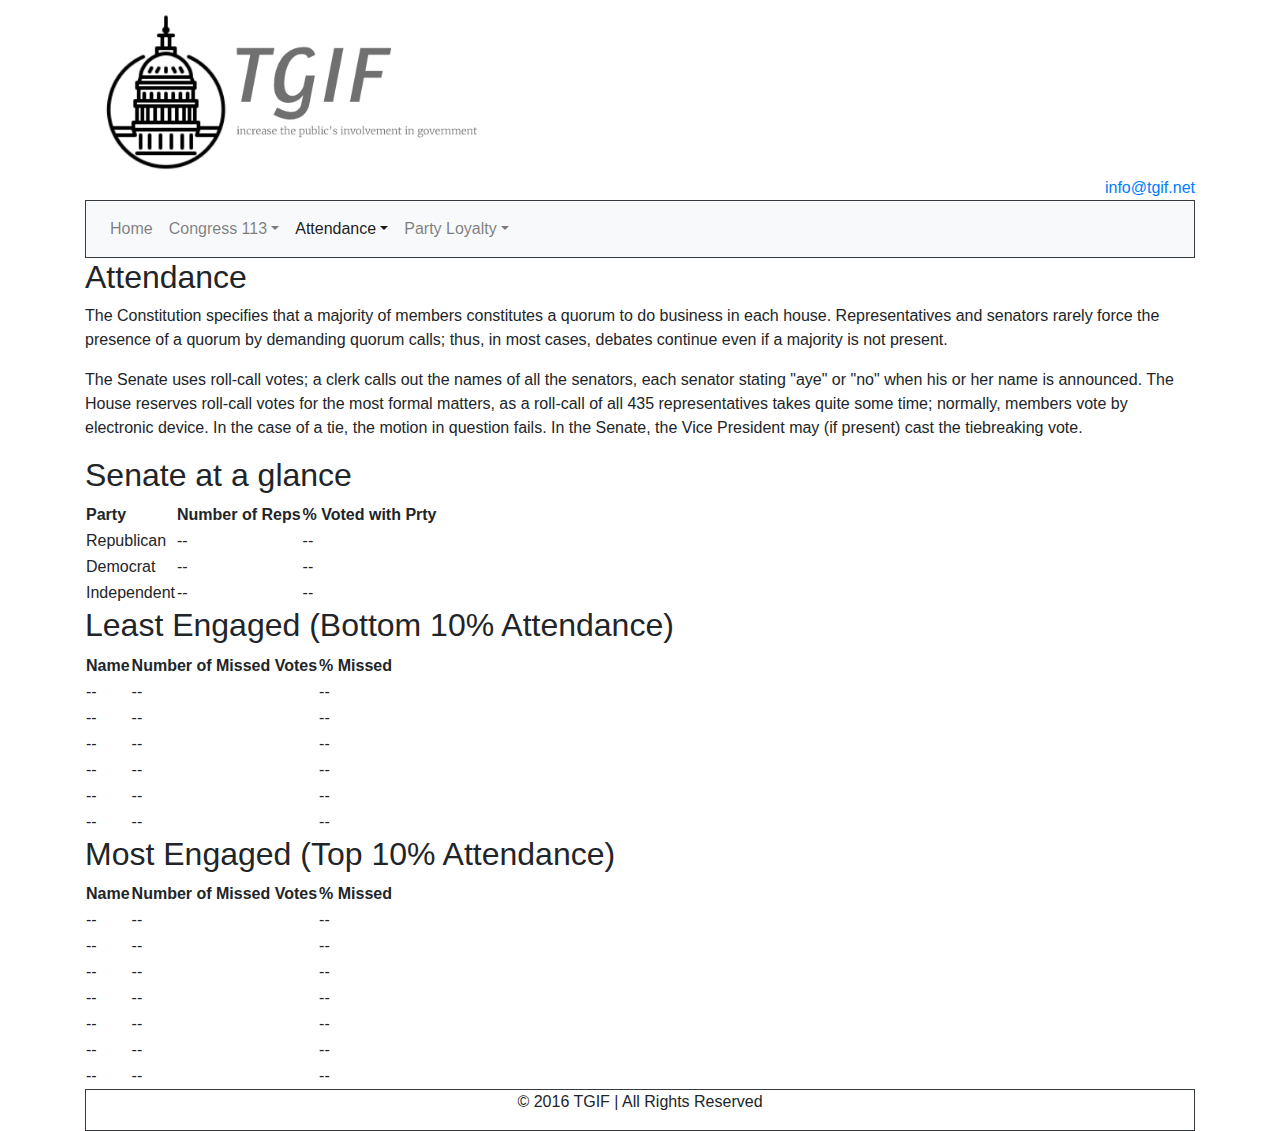
==== house_attendance_page.html @ d1b33356 "attendance and loyalty pages added" ====
<!DOCTYPE html>
<html lang="en">
  <head>
    <meta charset="utf-8" />
    <meta name="viewport" content="width=device-width, initial-scale=1" />
    <link
      rel="stylesheet"
      href="https://stackpath.bootstrapcdn.com/bootstrap/4.3.1/css/bootstrap.min.css"
      integrity="sha384-ggOyR0iXCbMQv3Xipma34MD+dH/1fQ784/j6cY/iJTQUOhcWr7x9JvoRxT2MZw1T"
      crossorigin="anonymous"
    />

    <link
      rel="stylesheet"
      href="https://use.fontawesome.com/releases/v5.7.0/css/all.css"
      integrity="sha384-lZN37f5QGtY3VHgisS14W3ExzMWZxybE1SJSEsQp9S+oqd12jhcu+A56Ebc1zFSJ"
      crossorigin="anonymous"
    />
    <title>House Attendance page</title>
  </head>

  <body>
    <div class="container">
      <header>
        <div class="d-flex justify-content-between">
          <img
            class="img-responsive"
            src="./img/new_logo.PNG"
            alt="tgif_logo"
            width="400"
          />
          <div class="align-self-end">
            <a href="mailto:info@tgif.net"
              ><i class="fas fa-envelope"></i>info@tgif.net</a
            >
          </div>
        </div>
        <nav
          class="navbar navbar-expand-sm bg-light navbar-light border border-dark"
        >
          <div class="collapse navbar-collapse" id="collapsibleNavbar">
            <ul class="navbar-nav">
              <li class="nav-item">
                <a class="nav-link" href="./index.html">Home</a>
              </li>
              <li class="nav-item dropdown">
                <a
                  class="nav-link dropdown-toggle"
                  data-toggle="dropdown"
                  href="#"
                  id="navbardrop"
                  >Congress 113<span class="caret"></span
                ></a>
                <div class="dropdown-menu">
                  <a class="dropdown-item" href="./senate_page.html">Senate</a>
                  <a class="dropdown-item" href="./house_page.html">House</a>
                </div>
              </li>
              <li class="nav-item dropdown">
                <a
                  class="active nav-link dropdown-toggle"
                  data-toggle="dropdown"
                  href="#"
                  id="navbardrop"
                  >Attendance<span class="caret"></span
                ></a>
                <div class="dropdown-menu">
                  <a class="dropdown-item" href="./senate_attendance_page.html"
                    >Senate</a
                  >
                  <a
                    class="active dropdown-item"
                    href="./house_attendance_page.html"
                    >House</a
                  >
                </div>
              </li>

              <li class="nav-item dropdown">
                <a
                  class="nav-link dropdown-toggle"
                  data-toggle="dropdown"
                  href="#"
                  id="navbardrop"
                  >Party Loyalty<span class="caret"></span
                ></a>
                <div class="dropdown-menu">
                  <a
                    class="dropdown-item"
                    href="./senate_party_loyalty_page.html"
                    >Senate</a
                  >
                  <a
                    class="dropdown-item"
                    href="./house_party_loyalty_page.html"
                    >House</a
                  >
                </div>
              </li>
            </ul>
          </div>
        </nav>
      </header>
      <!--Table container-->
      <div>
        <h2>Attendance</h2>
        <p>
          The Constitution specifies that a majority of members constitutes a
          quorum to do business in each house. Representatives and senators
          rarely force the presence of a quorum by demanding quorum calls; thus,
          in most cases, debates continue even if a majority is not present.
        </p>

        <p>
          The Senate uses roll-call votes; a clerk calls out the names of all
          the senators, each senator stating "aye" or "no" when his or her name
          is announced. The House reserves roll-call votes for the most formal
          matters, as a roll-call of all 435 representatives takes quite some
          time; normally, members vote by electronic device. In the case of a
          tie, the motion in question fails. In the Senate, the Vice President
          may (if present) cast the tiebreaking vote.
        </p>

        <h2>Senate at a glance</h2>
        <table>
          <thead>
            <tr>
              <th>Party</th>
              <th>Number of Reps</th>
              <th>% Voted with Prty</th>
            </tr>
          </thead>
          <tbody>
            <tr>
              <td>Republican</td>
              <td>--</td>
              <td>--</td>
            </tr>
            <tr>
              <td>Democrat</td>
              <td>--</td>
              <td>--</td>
            </tr>
            <tr>
              <td>Independent</td>
              <td>--</td>
              <td>--</td>
            </tr>
          </tbody>
        </table>

        <h2>Least Engaged (Bottom 10% Attendance)</h2>
        <table>
          <thead>
            <tr>
              <th>Name</th>
              <th>Number of Missed Votes</th>
              <th>% Missed</th>
            </tr>
          </thead>
          <tbody>
            <tr>
              <td>--</td>
              <td>--</td>
              <td>--</td>
            </tr>
            <tr>
              <td>--</td>
              <td>--</td>
              <td>--</td>
            </tr>
            <tr>
              <td>--</td>
              <td>--</td>
              <td>--</td>
            </tr>
            <tr>
              <td>--</td>
              <td>--</td>
              <td>--</td>
            </tr>
            <tr>
              <td>--</td>
              <td>--</td>
              <td>--</td>
            </tr>
            <tr>
              <td>--</td>
              <td>--</td>
              <td>--</td>
            </tr>
          </tbody>
        </table>

        <h2>Most Engaged (Top 10% Attendance)</h2>
        <table>
          <thead>
            <tr>
              <th>Name</th>
              <th>Number of Missed Votes</th>
              <th>% Missed</th>
            </tr>
          </thead>
          <tbody>
            <tr>
              <td>--</td>
              <td>--</td>
              <td>--</td>
            </tr>
            <tr>
              <td>--</td>
              <td>--</td>
              <td>--</td>
            </tr>
            <tr>
              <td>--</td>
              <td>--</td>
              <td>--</td>
            </tr>
            <tr>
              <td>--</td>
              <td>--</td>
              <td>--</td>
            </tr>
            <tr>
              <td>--</td>
              <td>--</td>
              <td>--</td>
            </tr>
            <tr>
              <td>--</td>
              <td>--</td>
              <td>--</td>
            </tr>
            <tr>
              <td>--</td>
              <td>--</td>
              <td>--</td>
            </tr>
          </tbody>
        </table>
      </div>
      <footer
        class="footer-copyright d-flex justify-content-center align-items-center border border-dark"
      >
        <p>
          &copy; 2016 TGIF | All Rights Reserved
        </p>
      </footer>
    </div>
    <script
      src="https://code.jquery.com/jquery-3.3.1.slim.min.js"
      integrity="sha384-q8i/X+965DzO0rT7abK41JStQIAqVgRVzpbzo5smXKp4YfRvH+8abtTE1Pi6jizo"
      crossorigin="anonymous"
    ></script>
    <script
      src="https://cdnjs.cloudflare.com/ajax/libs/popper.js/1.14.7/umd/popper.min.js"
      integrity="sha384-UO2eT0CpHqdSJQ6hJty5KVphtPhzWj9WO1clHTMGa3JDZwrnQq4sF86dIHNDz0W1"
      crossorigin="anonymous"
    ></script>
    <script
      src="https://stackpath.bootstrapcdn.com/bootstrap/4.3.1/js/bootstrap.min.js"
      integrity="sha384-JjSmVgyd0p3pXB1rRibZUAYoIIy6OrQ6VrjIEaFf/nJGzIxFDsf4x0xIM+B07jRM"
      crossorigin="anonymous"
    ></script>
  </body>
</html>
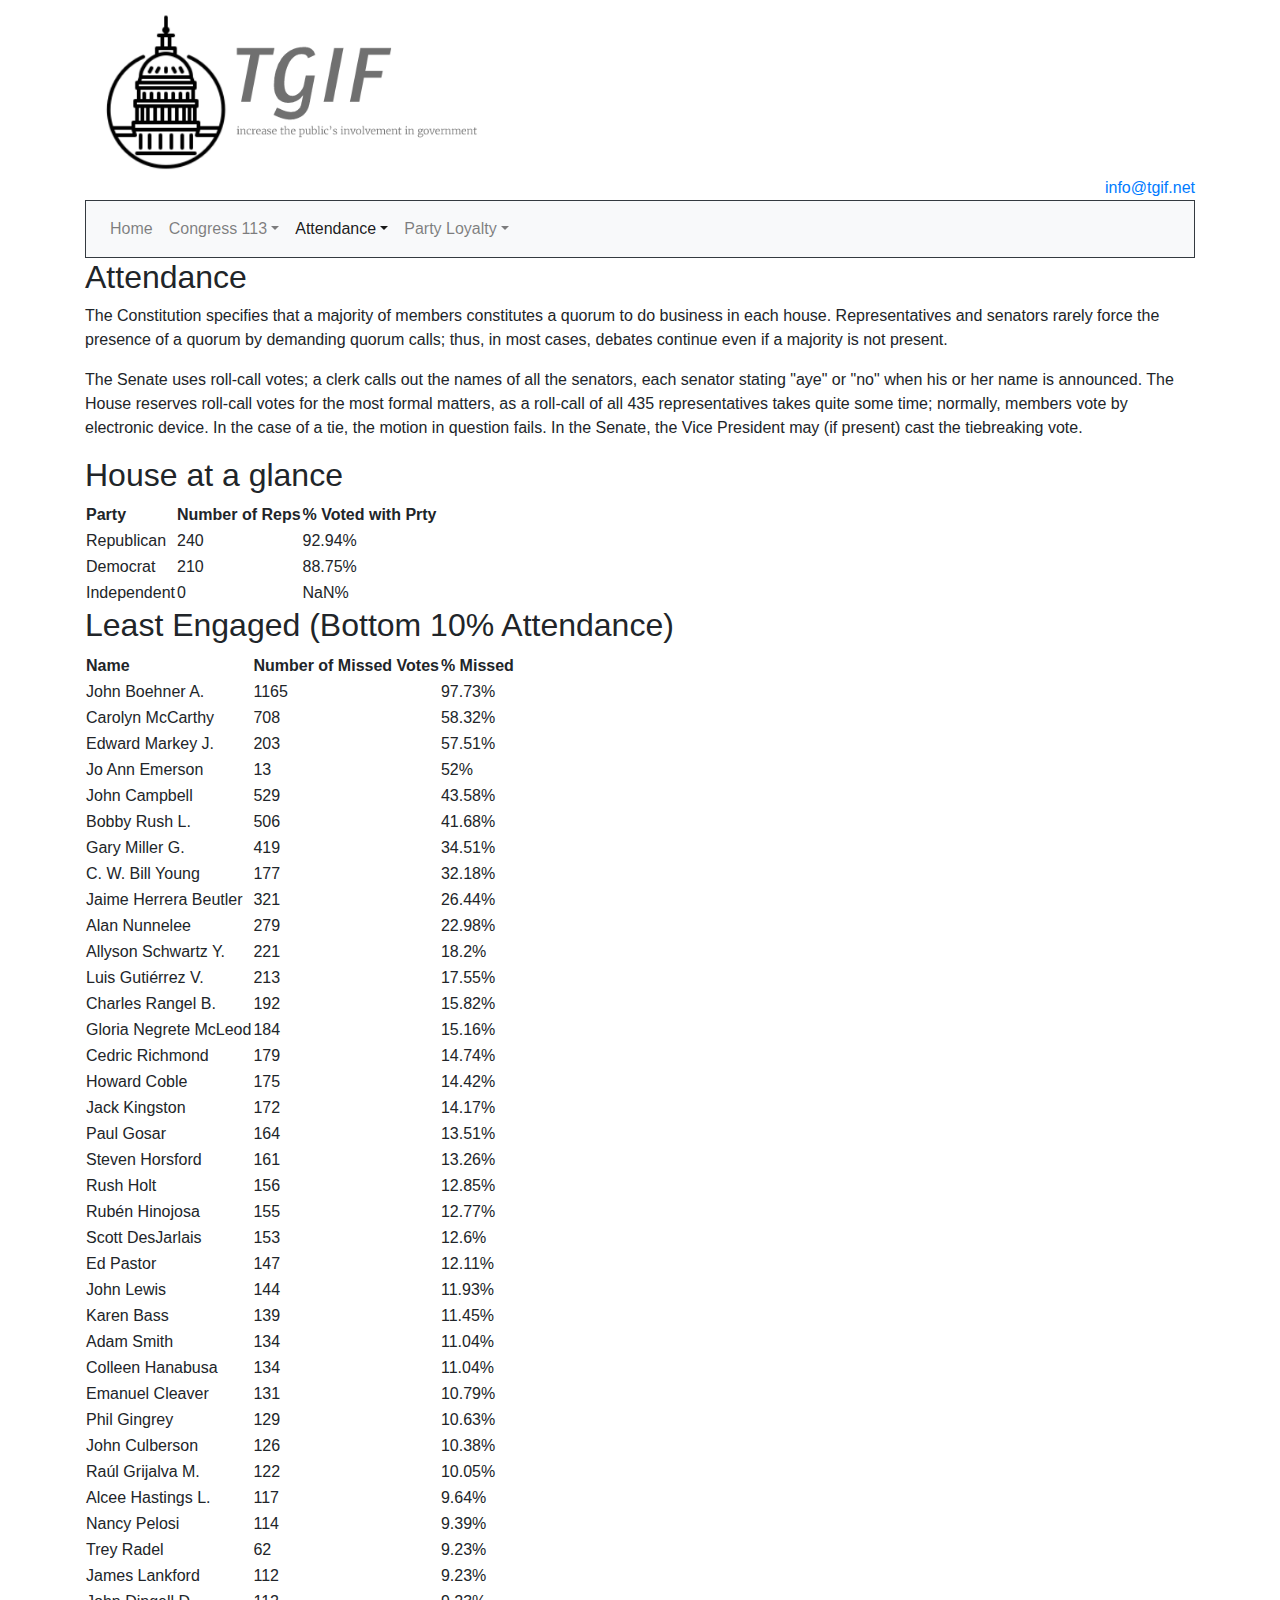
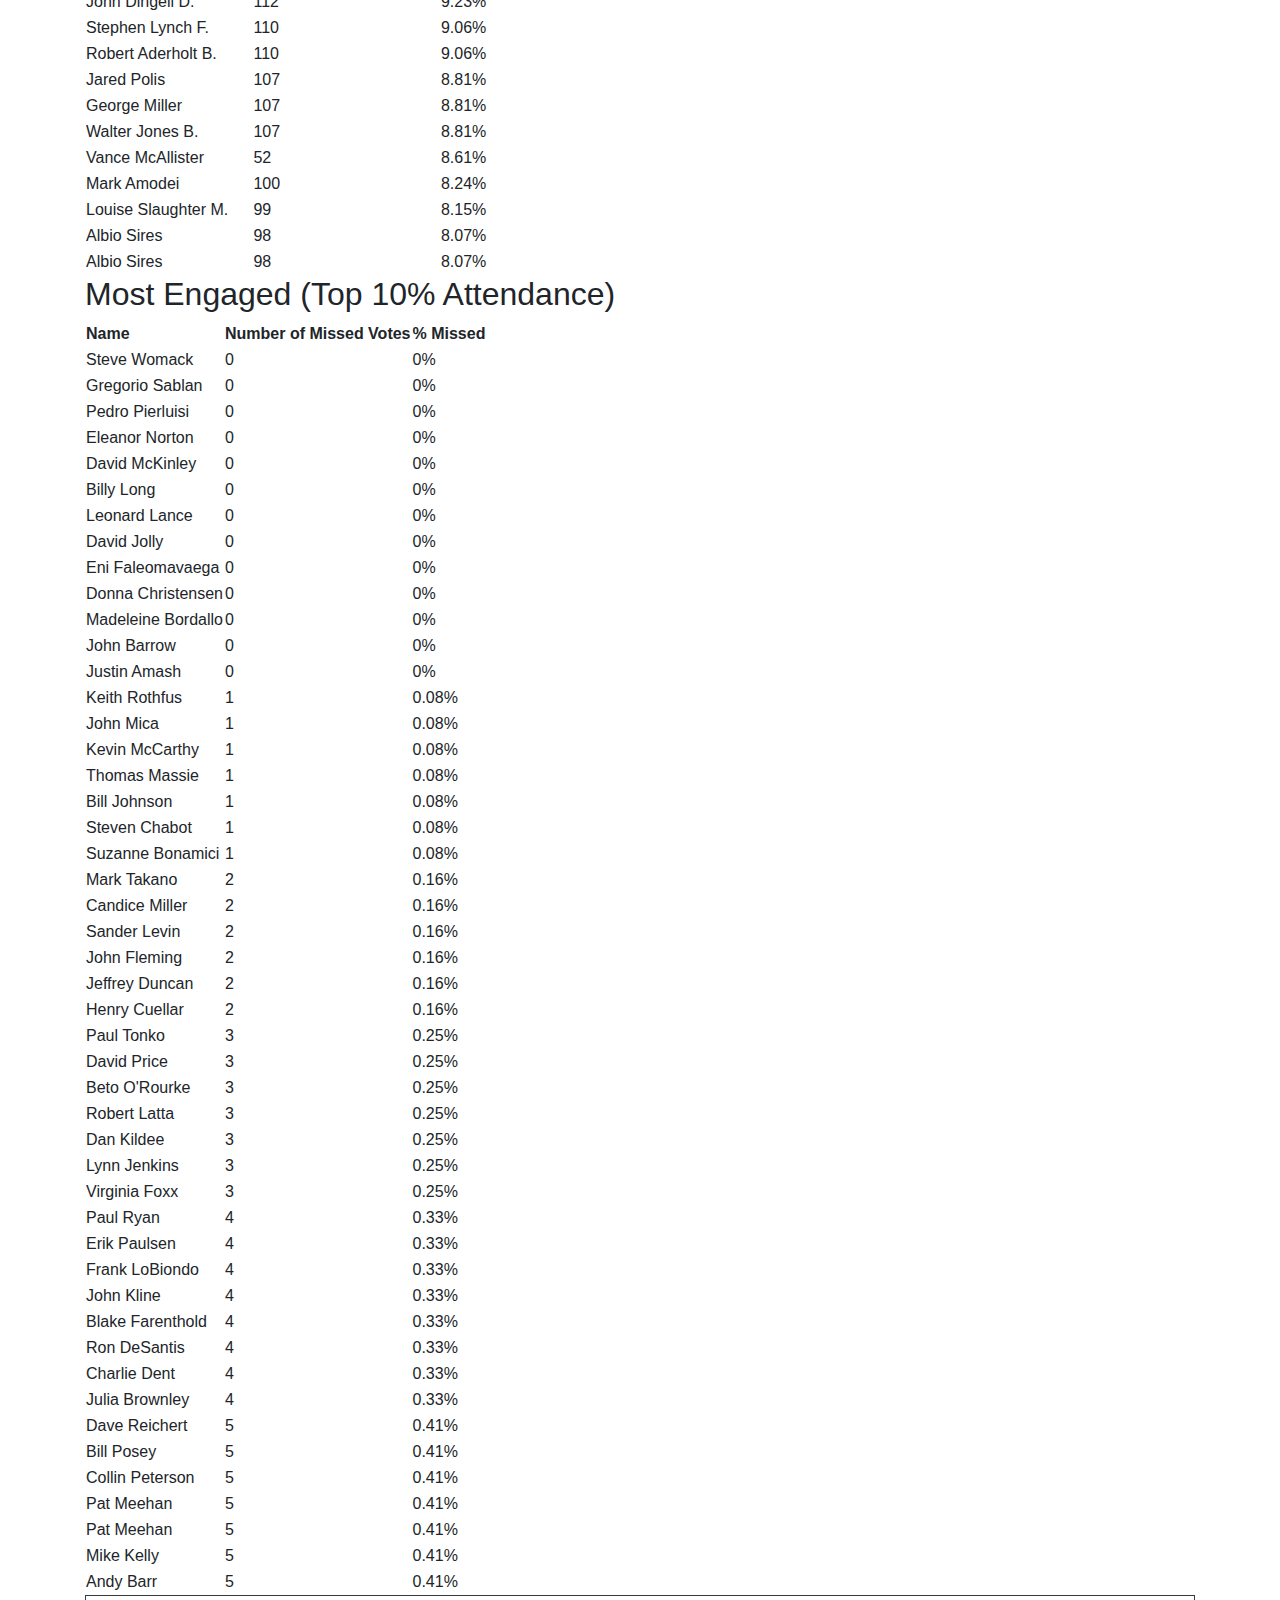
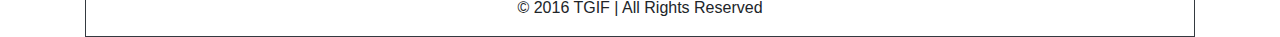
==== commit c73caac4: "House pages and minor fixes" ====
--- a/house_attendance_page.html
+++ b/house_attendance_page.html
@@ -121,30 +121,30 @@
           may (if present) cast the tiebreaking vote.
         </p>
 
-        <h2>Senate at a glance</h2>
+        <h2>House at a glance</h2>
         <table>
           <thead>
             <tr>
-              <th>Party</th>
-              <th>Number of Reps</th>
-              <th>% Voted with Prty</th>
+              <th scope="col">Party</th>
+              <th scope="col">Number of Reps</th>
+              <th scope="col">% Voted with Prty</th>
             </tr>
           </thead>
-          <tbody>
+          <tbody id="house_glance">
             <tr>
               <td>Republican</td>
-              <td>--</td>
-              <td>--</td>
+              <td id="repnumbers">--</td>
+              <td id="repvotes">--</td>
             </tr>
             <tr>
               <td>Democrat</td>
-              <td>--</td>
-              <td>--</td>
+              <td id="demnumbers">--</td>
+              <td id="demvotes">--</td>
             </tr>
             <tr>
               <td>Independent</td>
-              <td>--</td>
-              <td>--</td>
+              <td id="indnumbers">--</td>
+              <td id="indvotes">--</td>
             </tr>
           </tbody>
         </table>
@@ -153,91 +153,24 @@
         <table>
           <thead>
             <tr>
-              <th>Name</th>
-              <th>Number of Missed Votes</th>
-              <th>% Missed</th>
+              <th scope="col">Name</th>
+              <th scope="col">Number of Missed Votes</th>
+              <th scope="col">% Missed</th>
             </tr>
           </thead>
-          <tbody>
-            <tr>
-              <td>--</td>
-              <td>--</td>
-              <td>--</td>
-            </tr>
-            <tr>
-              <td>--</td>
-              <td>--</td>
-              <td>--</td>
-            </tr>
-            <tr>
-              <td>--</td>
-              <td>--</td>
-              <td>--</td>
-            </tr>
-            <tr>
-              <td>--</td>
-              <td>--</td>
-              <td>--</td>
-            </tr>
-            <tr>
-              <td>--</td>
-              <td>--</td>
-              <td>--</td>
-            </tr>
-            <tr>
-              <td>--</td>
-              <td>--</td>
-              <td>--</td>
-            </tr>
-          </tbody>
+          <tbody id="leastengaged"></tbody>
         </table>
 
         <h2>Most Engaged (Top 10% Attendance)</h2>
         <table>
           <thead>
             <tr>
-              <th>Name</th>
-              <th>Number of Missed Votes</th>
-              <th>% Missed</th>
+              <th scope="col">Name</th>
+              <th scope="col">Number of Missed Votes</th>
+              <th scope="col">% Missed</th>
             </tr>
           </thead>
-          <tbody>
-            <tr>
-              <td>--</td>
-              <td>--</td>
-              <td>--</td>
-            </tr>
-            <tr>
-              <td>--</td>
-              <td>--</td>
-              <td>--</td>
-            </tr>
-            <tr>
-              <td>--</td>
-              <td>--</td>
-              <td>--</td>
-            </tr>
-            <tr>
-              <td>--</td>
-              <td>--</td>
-              <td>--</td>
-            </tr>
-            <tr>
-              <td>--</td>
-              <td>--</td>
-              <td>--</td>
-            </tr>
-            <tr>
-              <td>--</td>
-              <td>--</td>
-              <td>--</td>
-            </tr>
-            <tr>
-              <td>--</td>
-              <td>--</td>
-              <td>--</td>
-            </tr>
-          </tbody>
+          <tbody id="mostengaged"></tbody>
         </table>
       </div>
       <footer
@@ -263,5 +196,7 @@
       integrity="sha384-JjSmVgyd0p3pXB1rRibZUAYoIIy6OrQ6VrjIEaFf/nJGzIxFDsf4x0xIM+B07jRM"
       crossorigin="anonymous"
     ></script>
+    <script src="./javascript/pro_congress_113_house.js"></script>
+    <script src="./javascript/house_attendance.js"></script>
   </body>
 </html>
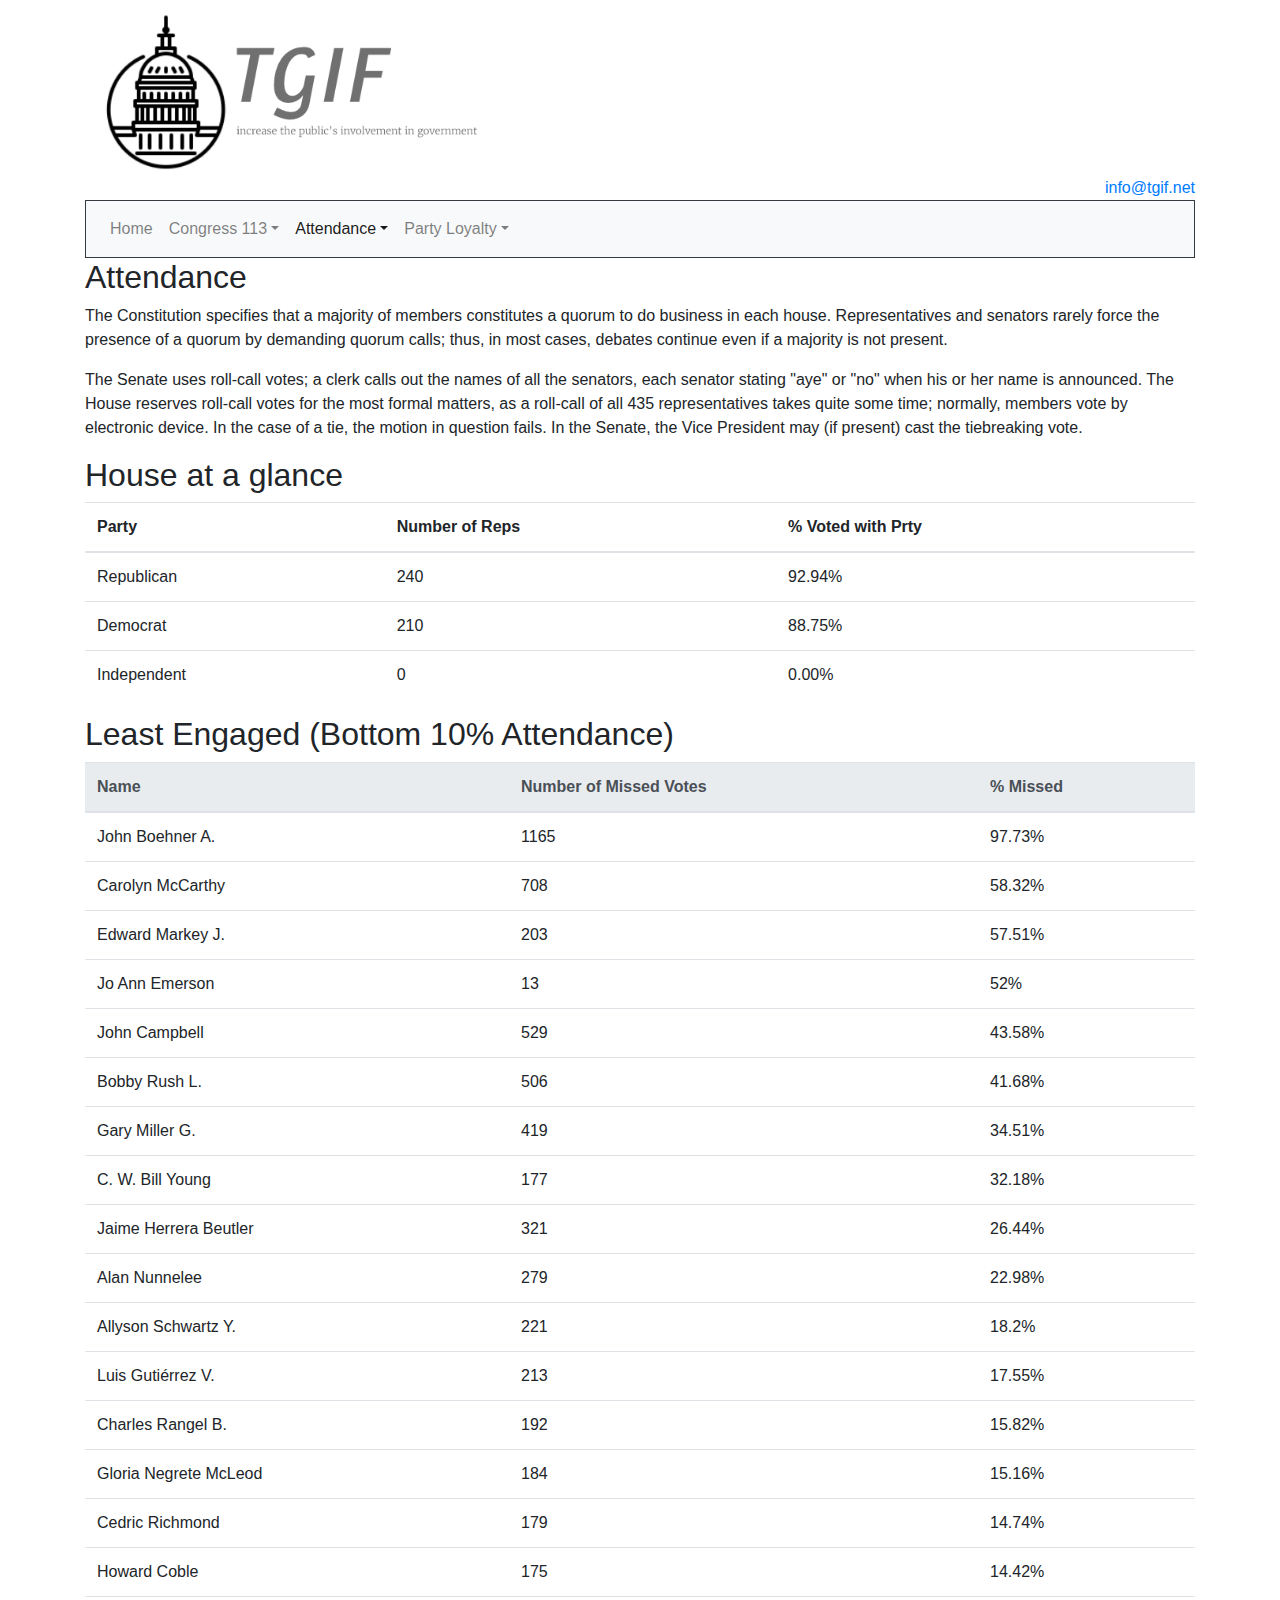
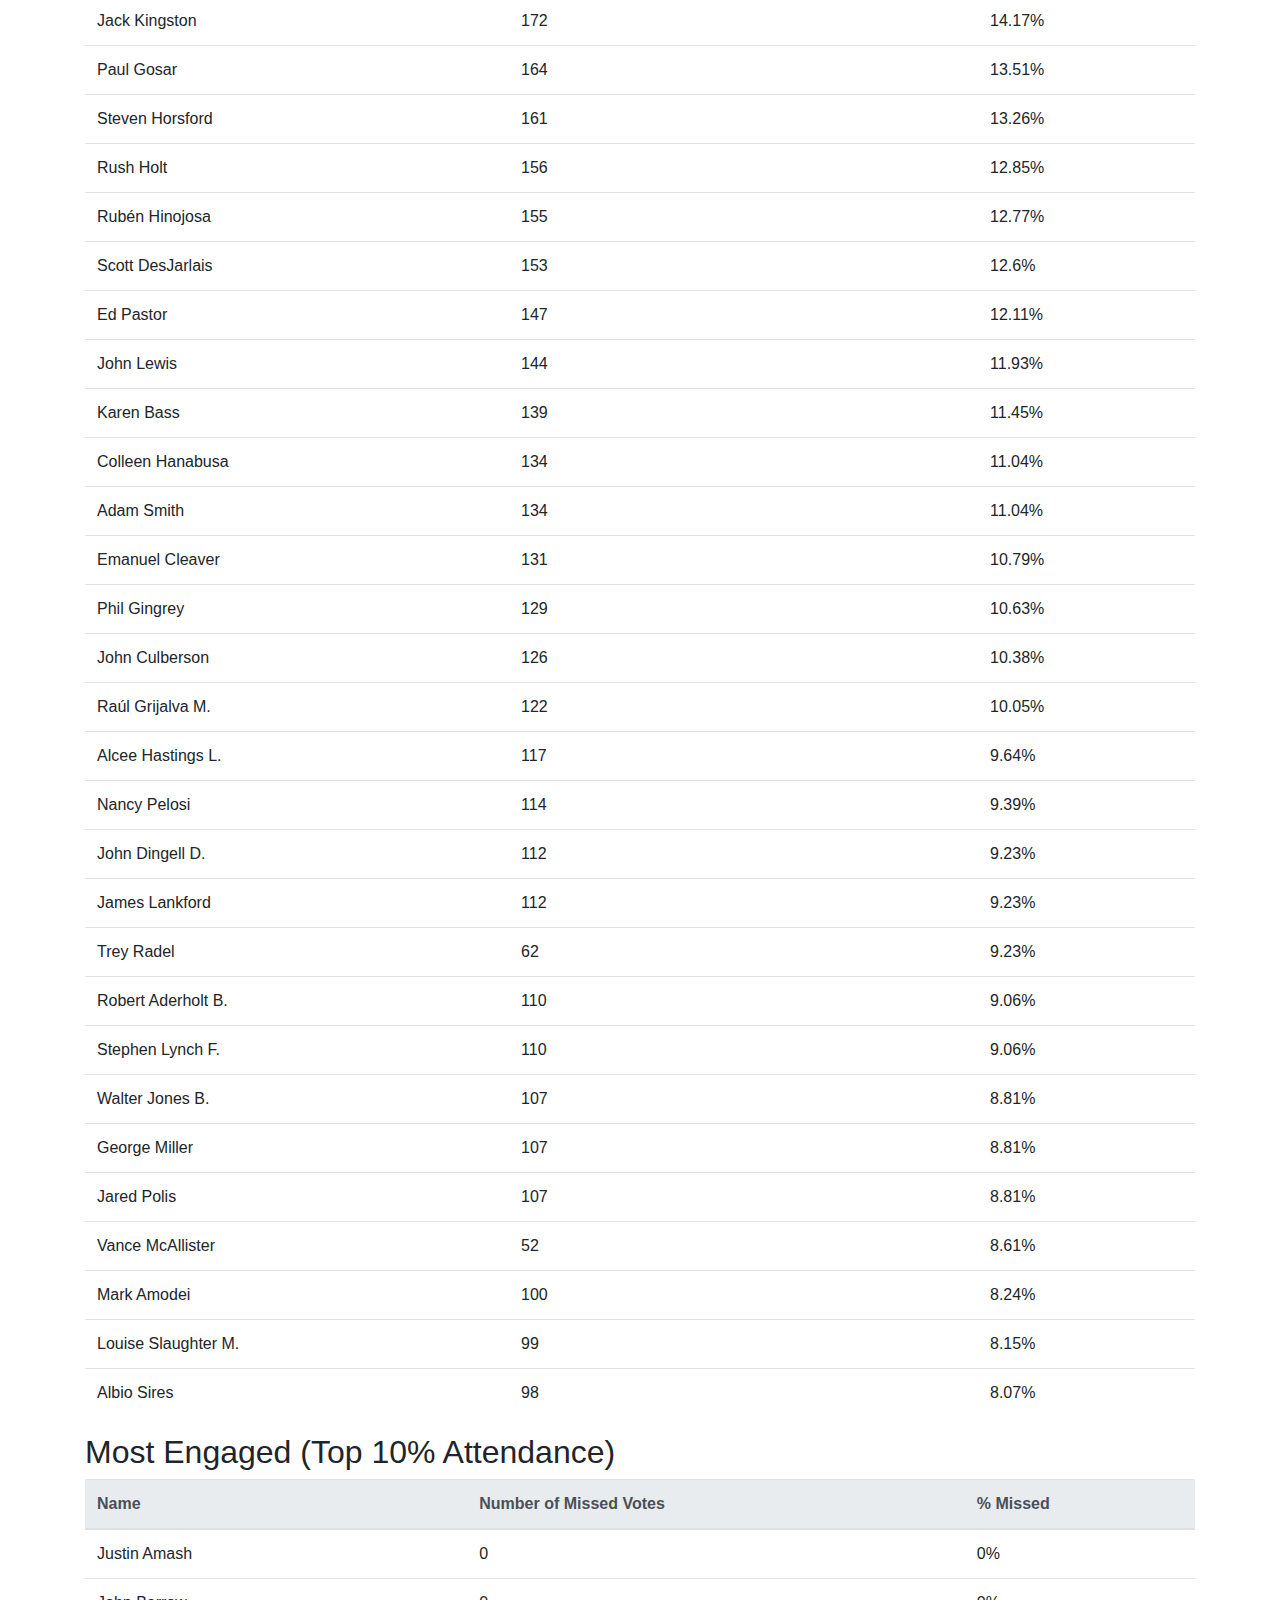
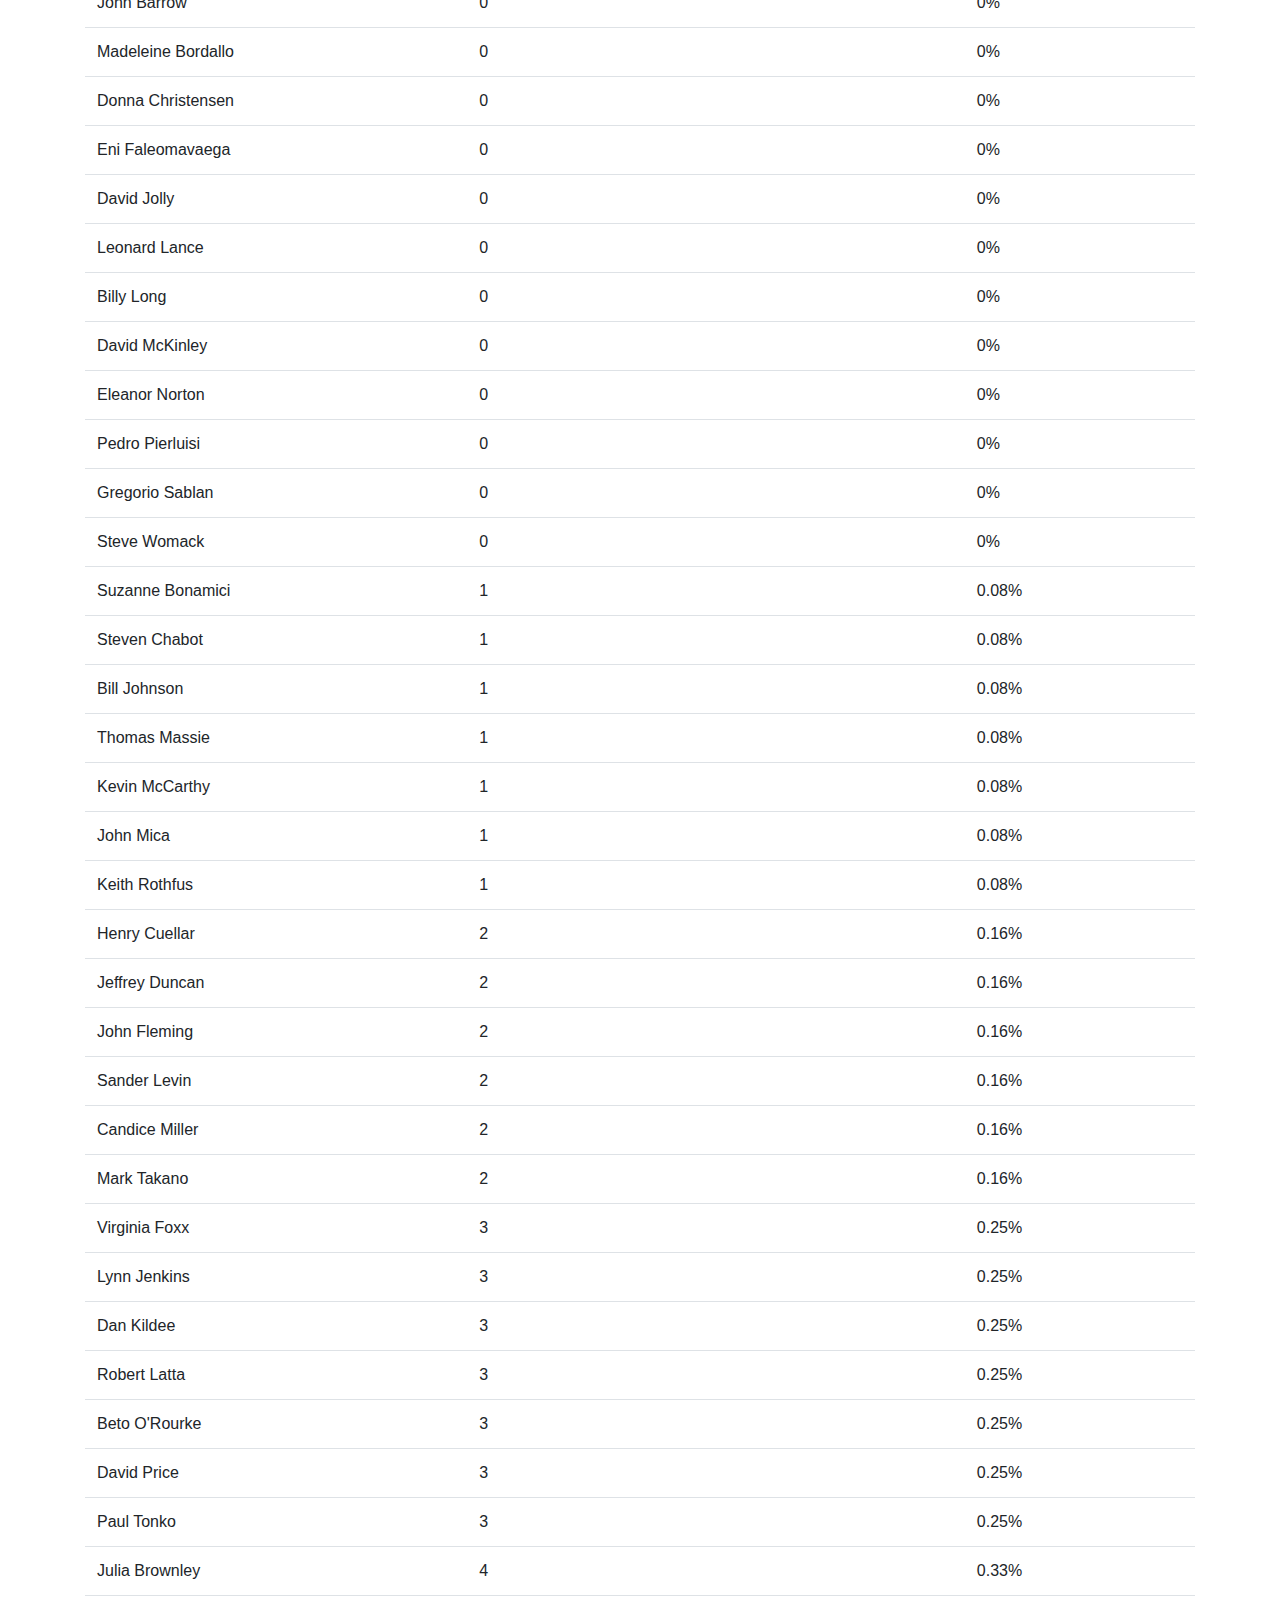
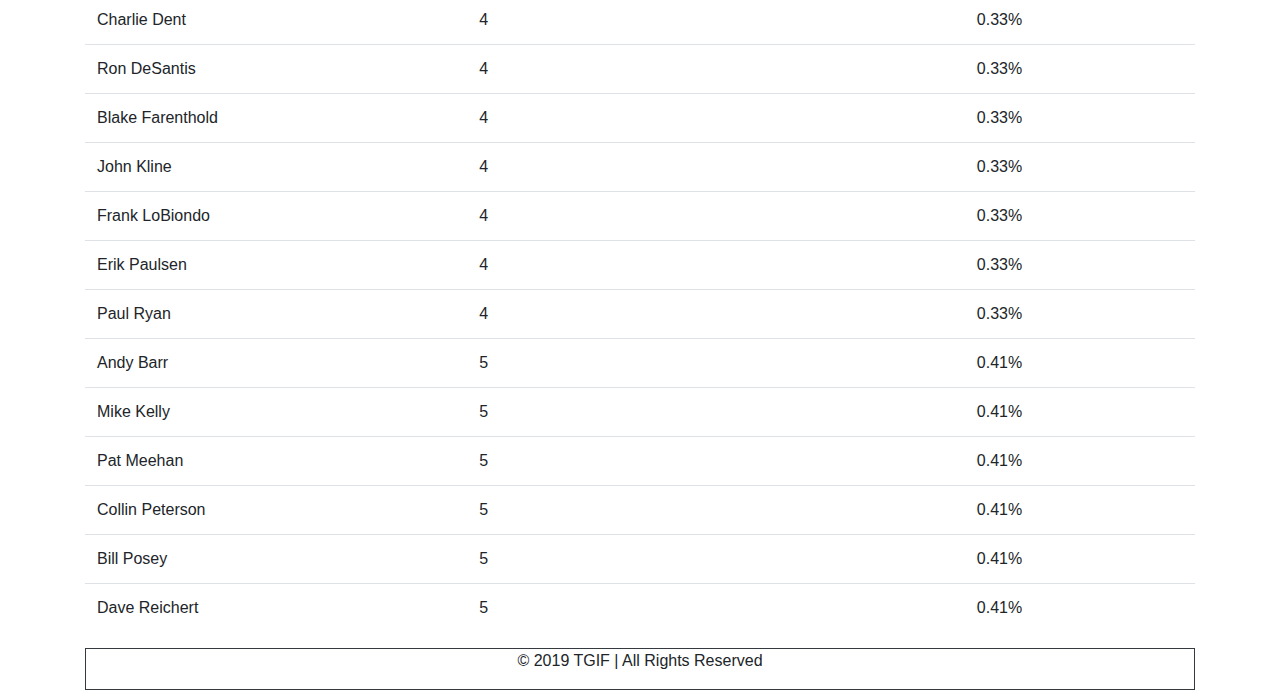
==== commit de0bc163: "minor changes and fixes for loyalty and attendance tables" ====
--- a/house_attendance_page.html
+++ b/house_attendance_page.html
@@ -120,64 +120,68 @@
           tie, the motion in question fails. In the Senate, the Vice President
           may (if present) cast the tiebreaking vote.
         </p>
-
-        <h2>House at a glance</h2>
-        <table>
-          <thead>
-            <tr>
-              <th scope="col">Party</th>
-              <th scope="col">Number of Reps</th>
-              <th scope="col">% Voted with Prty</th>
-            </tr>
-          </thead>
-          <tbody id="house_glance">
-            <tr>
-              <td>Republican</td>
-              <td id="repnumbers">--</td>
-              <td id="repvotes">--</td>
-            </tr>
-            <tr>
-              <td>Democrat</td>
-              <td id="demnumbers">--</td>
-              <td id="demvotes">--</td>
-            </tr>
-            <tr>
-              <td>Independent</td>
-              <td id="indnumbers">--</td>
-              <td id="indvotes">--</td>
-            </tr>
-          </tbody>
-        </table>
-
-        <h2>Least Engaged (Bottom 10% Attendance)</h2>
-        <table>
-          <thead>
-            <tr>
-              <th scope="col">Name</th>
-              <th scope="col">Number of Missed Votes</th>
-              <th scope="col">% Missed</th>
-            </tr>
-          </thead>
-          <tbody id="leastengaged"></tbody>
-        </table>
-
-        <h2>Most Engaged (Top 10% Attendance)</h2>
-        <table>
-          <thead>
-            <tr>
-              <th scope="col">Name</th>
-              <th scope="col">Number of Missed Votes</th>
-              <th scope="col">% Missed</th>
-            </tr>
-          </thead>
-          <tbody id="mostengaged"></tbody>
-        </table>
+        <div class="table-responsive">
+          <h2>House at a glance</h2>
+          <table class="table">
+            <thead>
+              <tr>
+                <th scope="col">Party</th>
+                <th scope="col">Number of Reps</th>
+                <th scope="col">% Voted with Prty</th>
+              </tr>
+            </thead>
+            <tbody id="house_glance">
+              <tr>
+                <td>Republican</td>
+                <td id="repnumbers">--</td>
+                <td id="repvotes">--</td>
+              </tr>
+              <tr>
+                <td>Democrat</td>
+                <td id="demnumbers">--</td>
+                <td id="demvotes">--</td>
+              </tr>
+              <tr>
+                <td>Independent</td>
+                <td id="indnumbers">--</td>
+                <td id="indvotes">--</td>
+              </tr>
+            </tbody>
+          </table>
+        </div>
+        <div class="table-responsive">
+          <h2>Least Engaged (Bottom 10% Attendance)</h2>
+          <table class="table table-hover">
+            <thead class="thead-light">
+              <tr>
+                <th scope="col">Name</th>
+                <th scope="col">Number of Missed Votes</th>
+                <th scope="col">% Missed</th>
+              </tr>
+            </thead>
+            <tbody id="leastengaged"></tbody>
+          </table>
+        </div>
+
+        <div class="table-responsive">
+          <h2>Most Engaged (Top 10% Attendance)</h2>
+          <table class="table table-hover">
+            <thead class="thead-light">
+              <tr>
+                <th scope="col">Name</th>
+                <th scope="col">Number of Missed Votes</th>
+                <th scope="col">% Missed</th>
+              </tr>
+            </thead>
+            <tbody id="mostengaged"></tbody>
+          </table>
+        </div>
       </div>
       <footer
         class="footer-copyright d-flex justify-content-center align-items-center border border-dark"
       >
         <p>
-          &copy; 2016 TGIF | All Rights Reserved
+          &copy; 2019 TGIF | All Rights Reserved
         </p>
       </footer>
     </div>
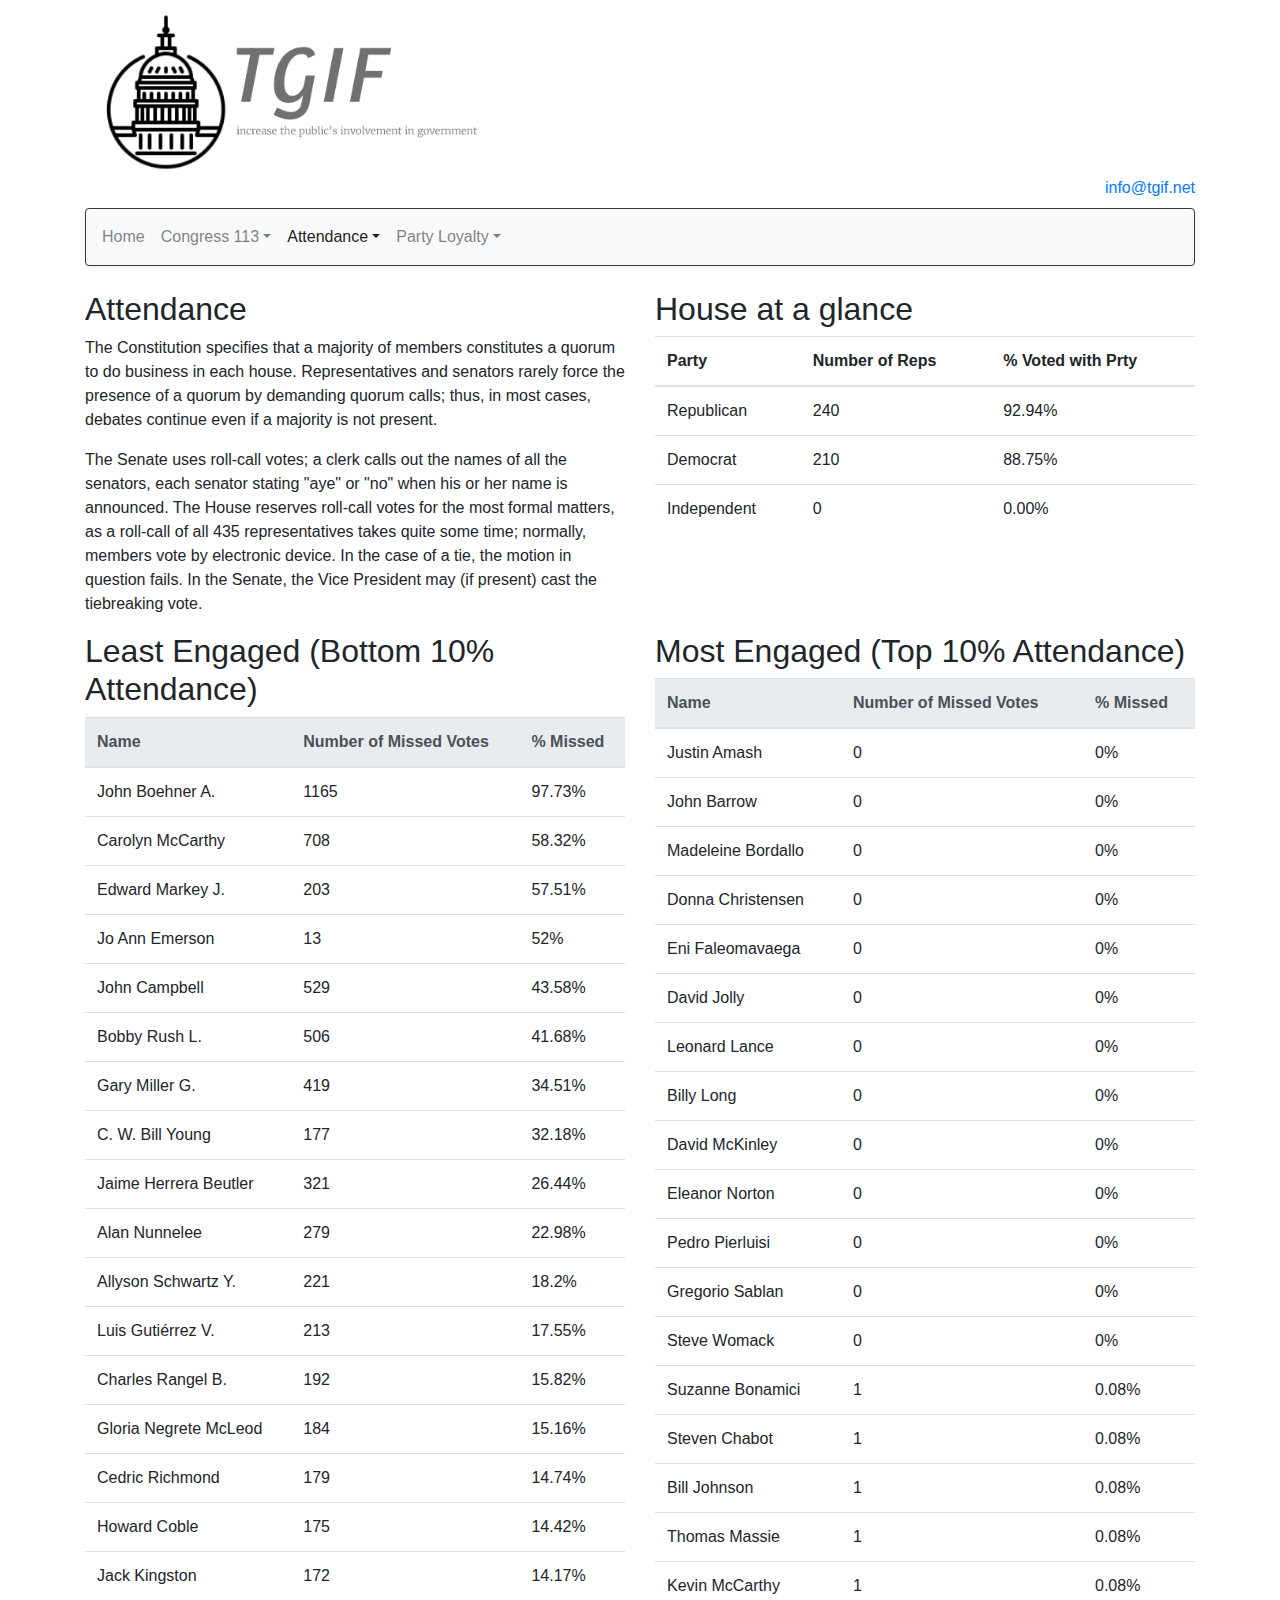
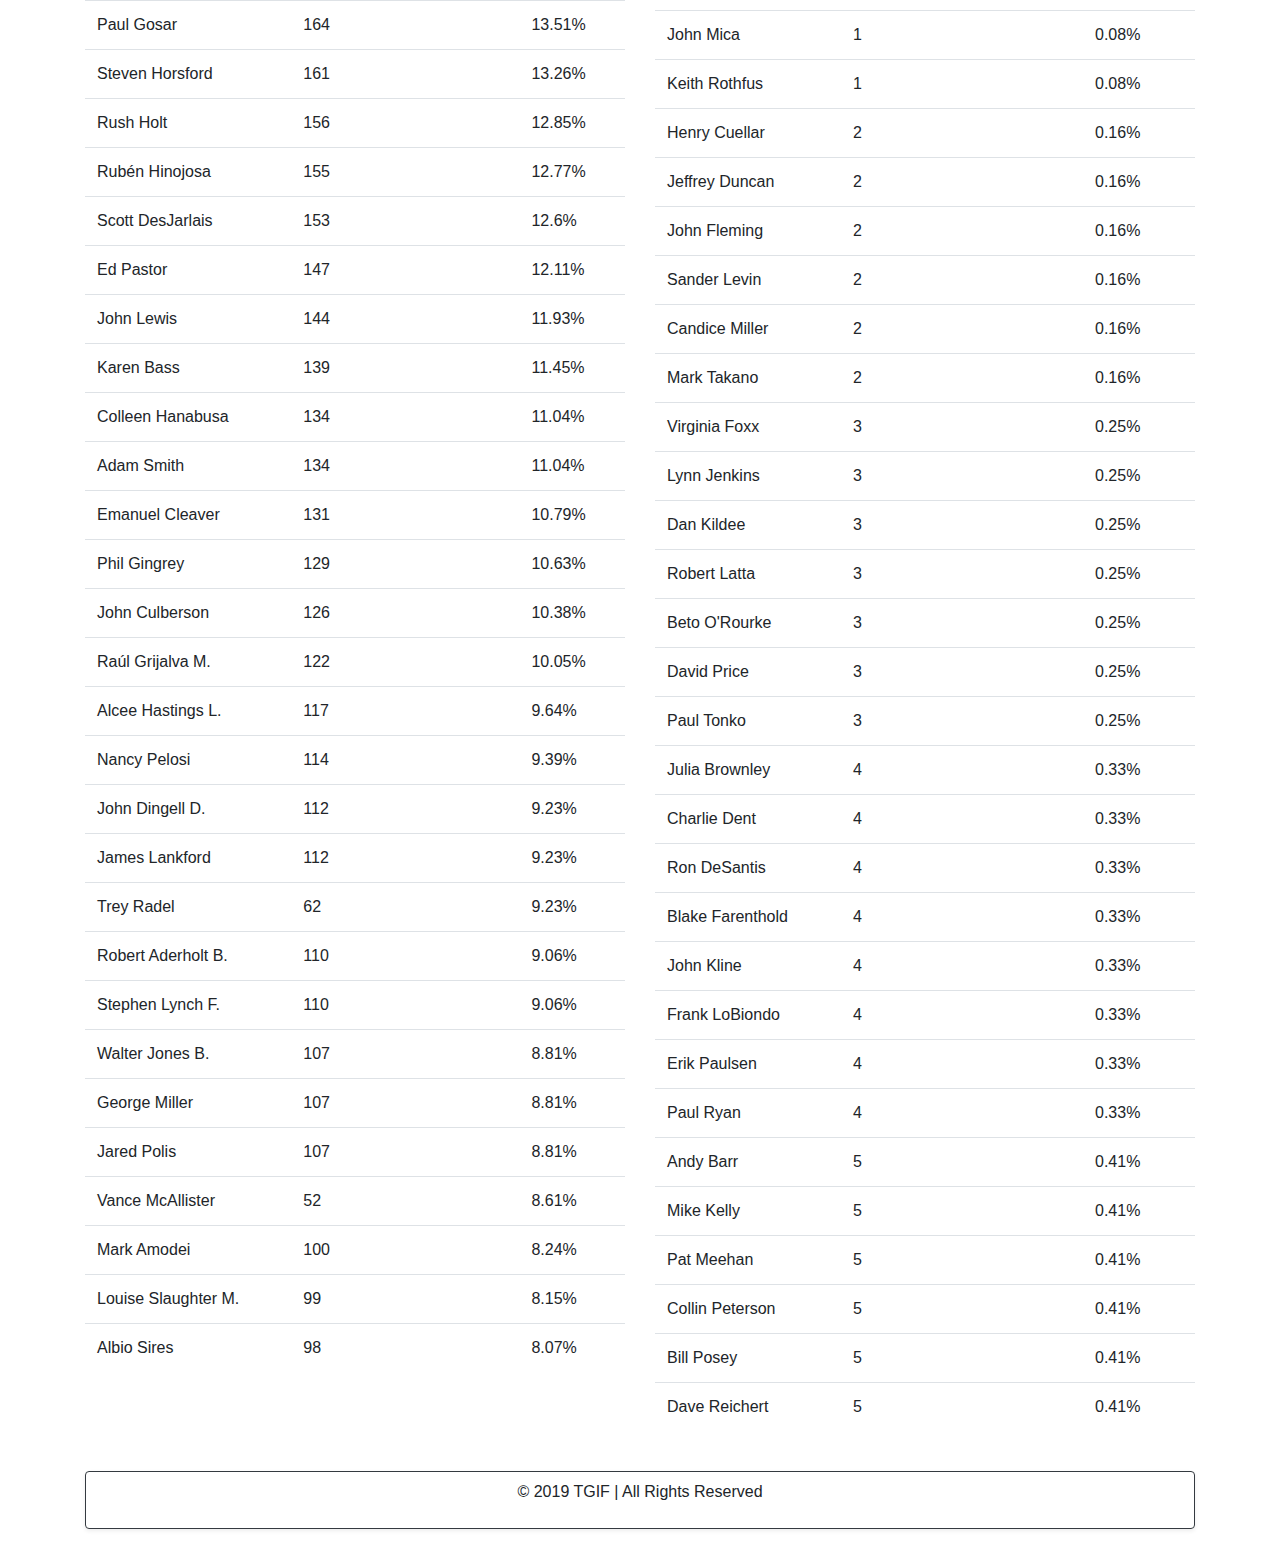
==== commit ffcf6849: "Fixed filters to work together and minor changes" ====
--- a/house_attendance_page.html
+++ b/house_attendance_page.html
@@ -31,12 +31,12 @@
           />
           <div class="align-self-end">
             <a href="mailto:info@tgif.net"
-              ><i class="fas fa-envelope"></i>info@tgif.net</a
+              ><i class="fas fa-envelope"></i> info@tgif.net</a
             >
           </div>
         </div>
         <nav
-          class="navbar navbar-expand-sm bg-light navbar-light border border-dark"
+          class="navbar navbar-expand-sm bg-light navbar-light border border-dark shadow-sm p-2 mb-4 mt-2 rounded"
         >
           <div class="collapse navbar-collapse" id="collapsibleNavbar">
             <ul class="navbar-nav">
@@ -103,82 +103,93 @@
       </header>
       <!--Table container-->
       <div>
-        <h2>Attendance</h2>
-        <p>
-          The Constitution specifies that a majority of members constitutes a
-          quorum to do business in each house. Representatives and senators
-          rarely force the presence of a quorum by demanding quorum calls; thus,
-          in most cases, debates continue even if a majority is not present.
-        </p>
-
-        <p>
-          The Senate uses roll-call votes; a clerk calls out the names of all
-          the senators, each senator stating "aye" or "no" when his or her name
-          is announced. The House reserves roll-call votes for the most formal
-          matters, as a roll-call of all 435 representatives takes quite some
-          time; normally, members vote by electronic device. In the case of a
-          tie, the motion in question fails. In the Senate, the Vice President
-          may (if present) cast the tiebreaking vote.
-        </p>
-        <div class="table-responsive">
-          <h2>House at a glance</h2>
-          <table class="table">
-            <thead>
-              <tr>
-                <th scope="col">Party</th>
-                <th scope="col">Number of Reps</th>
-                <th scope="col">% Voted with Prty</th>
-              </tr>
-            </thead>
-            <tbody id="house_glance">
-              <tr>
-                <td>Republican</td>
-                <td id="repnumbers">--</td>
-                <td id="repvotes">--</td>
-              </tr>
-              <tr>
-                <td>Democrat</td>
-                <td id="demnumbers">--</td>
-                <td id="demvotes">--</td>
-              </tr>
-              <tr>
-                <td>Independent</td>
-                <td id="indnumbers">--</td>
-                <td id="indvotes">--</td>
-              </tr>
-            </tbody>
-          </table>
+        <div class="row">
+          <div class="col-md-6">
+            <h2>Attendance</h2>
+            <p>
+              The Constitution specifies that a majority of members constitutes
+              a quorum to do business in each house. Representatives and
+              senators rarely force the presence of a quorum by demanding quorum
+              calls; thus, in most cases, debates continue even if a majority is
+              not present.
+            </p>
+
+            <p>
+              The Senate uses roll-call votes; a clerk calls out the names of
+              all the senators, each senator stating "aye" or "no" when his or
+              her name is announced. The House reserves roll-call votes for the
+              most formal matters, as a roll-call of all 435 representatives
+              takes quite some time; normally, members vote by electronic
+              device. In the case of a tie, the motion in question fails. In the
+              Senate, the Vice President may (if present) cast the tiebreaking
+              vote.
+            </p>
+          </div>
+          <div class="col-md-6">
+            <div class="table-responsive">
+              <h2>House at a glance</h2>
+              <table class="table">
+                <thead>
+                  <tr>
+                    <th scope="col">Party</th>
+                    <th scope="col">Number of Reps</th>
+                    <th scope="col">% Voted with Prty</th>
+                  </tr>
+                </thead>
+                <tbody id="house_glance">
+                  <tr>
+                    <td>Republican</td>
+                    <td id="repnumbers">--</td>
+                    <td id="repvotes">--</td>
+                  </tr>
+                  <tr>
+                    <td>Democrat</td>
+                    <td id="demnumbers">--</td>
+                    <td id="demvotes">--</td>
+                  </tr>
+                  <tr>
+                    <td>Independent</td>
+                    <td id="indnumbers">--</td>
+                    <td id="indvotes">--</td>
+                  </tr>
+                </tbody>
+              </table>
+            </div>
+          </div>
         </div>
-        <div class="table-responsive">
-          <h2>Least Engaged (Bottom 10% Attendance)</h2>
-          <table class="table table-hover">
-            <thead class="thead-light">
-              <tr>
-                <th scope="col">Name</th>
-                <th scope="col">Number of Missed Votes</th>
-                <th scope="col">% Missed</th>
-              </tr>
-            </thead>
-            <tbody id="leastengaged"></tbody>
-          </table>
-        </div>
-
-        <div class="table-responsive">
-          <h2>Most Engaged (Top 10% Attendance)</h2>
-          <table class="table table-hover">
-            <thead class="thead-light">
-              <tr>
-                <th scope="col">Name</th>
-                <th scope="col">Number of Missed Votes</th>
-                <th scope="col">% Missed</th>
-              </tr>
-            </thead>
-            <tbody id="mostengaged"></tbody>
-          </table>
+
+        <div class="row">
+          <div class="table-responsive col-md-6">
+            <h2>Least Engaged (Bottom 10% Attendance)</h2>
+            <table class="table table-hover">
+              <thead class="thead-light">
+                <tr>
+                  <th scope="col">Name</th>
+                  <th scope="col">Number of Missed Votes</th>
+                  <th scope="col">% Missed</th>
+                </tr>
+              </thead>
+              <tbody id="leastengaged"></tbody>
+            </table>
+          </div>
+
+          <div class="table-responsive col-md-6">
+            <h2>Most Engaged (Top 10% Attendance)</h2>
+            <table class="table table-hover">
+              <thead class="thead-light">
+                <tr>
+                  <th scope="col">Name</th>
+                  <th scope="col">Number of Missed Votes</th>
+                  <th scope="col">% Missed</th>
+                </tr>
+              </thead>
+              <tbody id="mostengaged"></tbody>
+            </table>
+          </div>
         </div>
       </div>
       <footer
-        class="footer-copyright d-flex justify-content-center align-items-center border border-dark"
+        class="footer-copyright d-flex justify-content-center align-items-center border border-dark shadow-sm p-2 mb-4 mt-4 rounded"
       >
         <p>
           &copy; 2019 TGIF | All Rights Reserved
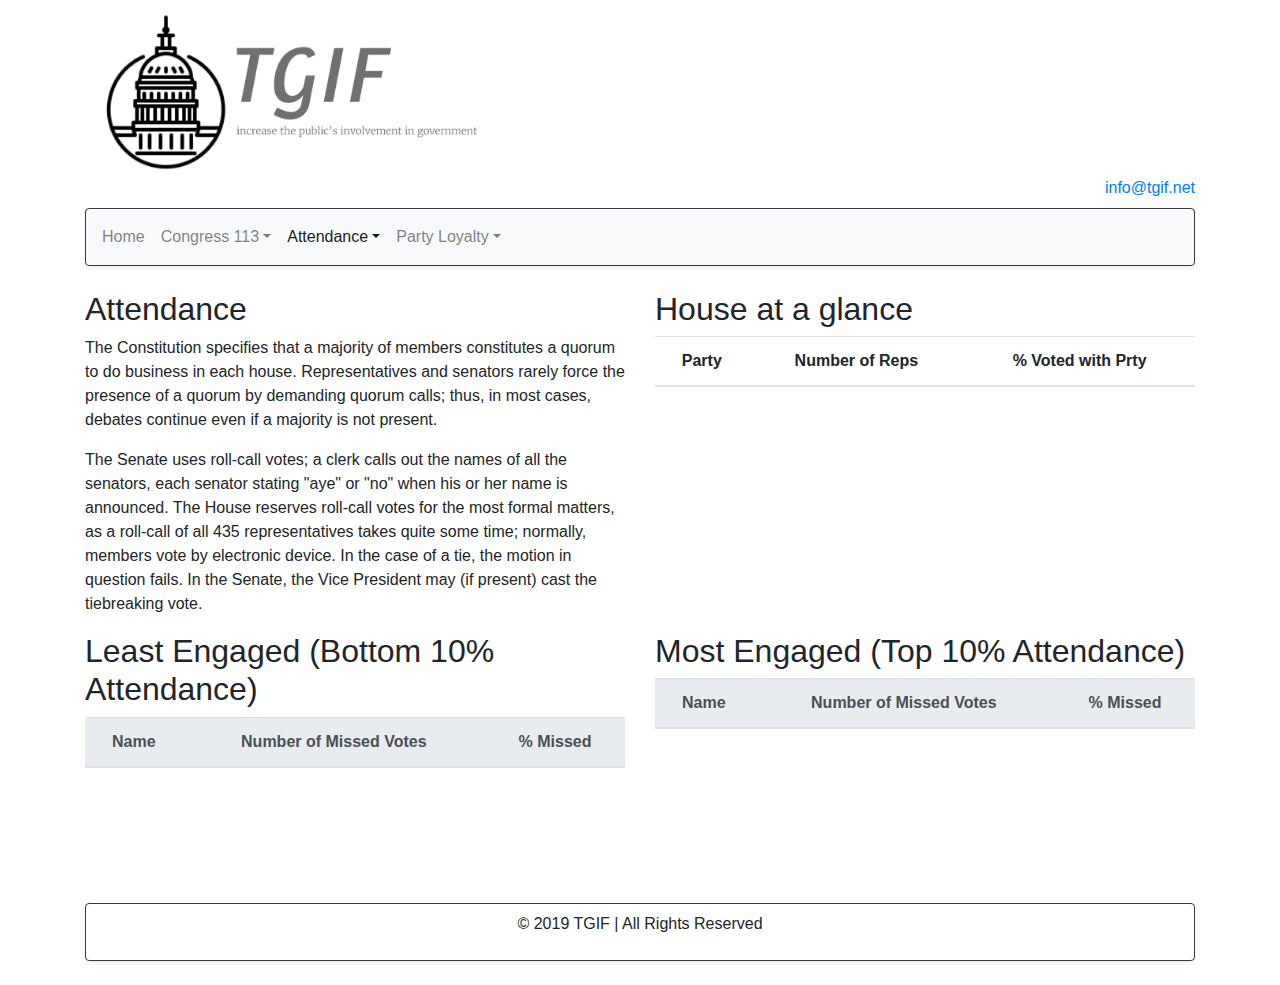
==== commit cd867860: "Add fetch to all pages and loaders for all fetches" ====
--- a/house_attendance_page.html
+++ b/house_attendance_page.html
@@ -16,6 +16,8 @@
       integrity="sha384-lZN37f5QGtY3VHgisS14W3ExzMWZxybE1SJSEsQp9S+oqd12jhcu+A56Ebc1zFSJ"
       crossorigin="anonymous"
     />
+    <link rel="stylesheet" href="./styles/extra_style.css" />
+
     <title>House Attendance page</title>
   </head>
 
@@ -137,17 +139,26 @@
                   </tr>
                 </thead>
                 <tbody id="house_glance">
-                  <tr>
+                  <tr id="loader-icon">
+                    <td colspan="3">
+                      <div class="lds-facebook">
+                        <div></div>
+                        <div></div>
+                        <div></div>
+                      </div>
+                    </td>
+                  </tr>
+                  <tr id="rglance">
                     <td>Republican</td>
                     <td id="repnumbers">--</td>
                     <td id="repvotes">--</td>
                   </tr>
-                  <tr>
+                  <tr id="dglance">
                     <td>Democrat</td>
                     <td id="demnumbers">--</td>
                     <td id="demvotes">--</td>
                   </tr>
-                  <tr>
+                  <tr id="iglance">
                     <td>Independent</td>
                     <td id="indnumbers">--</td>
                     <td id="indvotes">--</td>
@@ -169,7 +180,17 @@
                   <th scope="col">% Missed</th>
                 </tr>
               </thead>
-              <tbody id="leastengaged"></tbody>
+              <tbody id="leastengaged">
+                <tr id="loader-icon2">
+                  <td colspan="3">
+                    <div class="lds-facebook">
+                      <div></div>
+                      <div></div>
+                      <div></div>
+                    </div>
+                  </td>
+                </tr>
+              </tbody>
             </table>
           </div>
 
@@ -183,7 +204,17 @@
                   <th scope="col">% Missed</th>
                 </tr>
               </thead>
-              <tbody id="mostengaged"></tbody>
+              <tbody id="mostengaged">
+                <tr id="loader-icon3">
+                  <td colspan="3">
+                    <div class="lds-facebook">
+                      <div></div>
+                      <div></div>
+                      <div></div>
+                    </div>
+                  </td>
+                </tr>
+              </tbody>
             </table>
           </div>
         </div>
--- a/styles/extra_style.css
+++ b/styles/extra_style.css
@@ -0,0 +1,42 @@
+/* tables */
+table {
+  text-align: center;
+}
+/* Loader */
+.lds-facebook {
+  display: inline-block;
+  position: relative;
+  width: 64px;
+  height: 64px;
+}
+.lds-facebook div {
+  display: inline-block;
+  position: absolute;
+  left: 6px;
+  width: 13px;
+  background: rgb(37, 33, 82);
+  animation: lds-facebook 1.2s cubic-bezier(0, 0.5, 0.5, 1) infinite;
+}
+.lds-facebook div:nth-child(1) {
+  left: 6px;
+  animation-delay: -0.24s;
+}
+.lds-facebook div:nth-child(2) {
+  left: 26px;
+  animation-delay: -0.12s;
+}
+.lds-facebook div:nth-child(3) {
+  left: 45px;
+  animation-delay: 0;
+}
+@keyframes lds-facebook {
+  0% {
+    top: 6px;
+    height: 51px;
+  }
+  50%,
+  100% {
+    top: 19px;
+    height: 26px;
+  }
+}
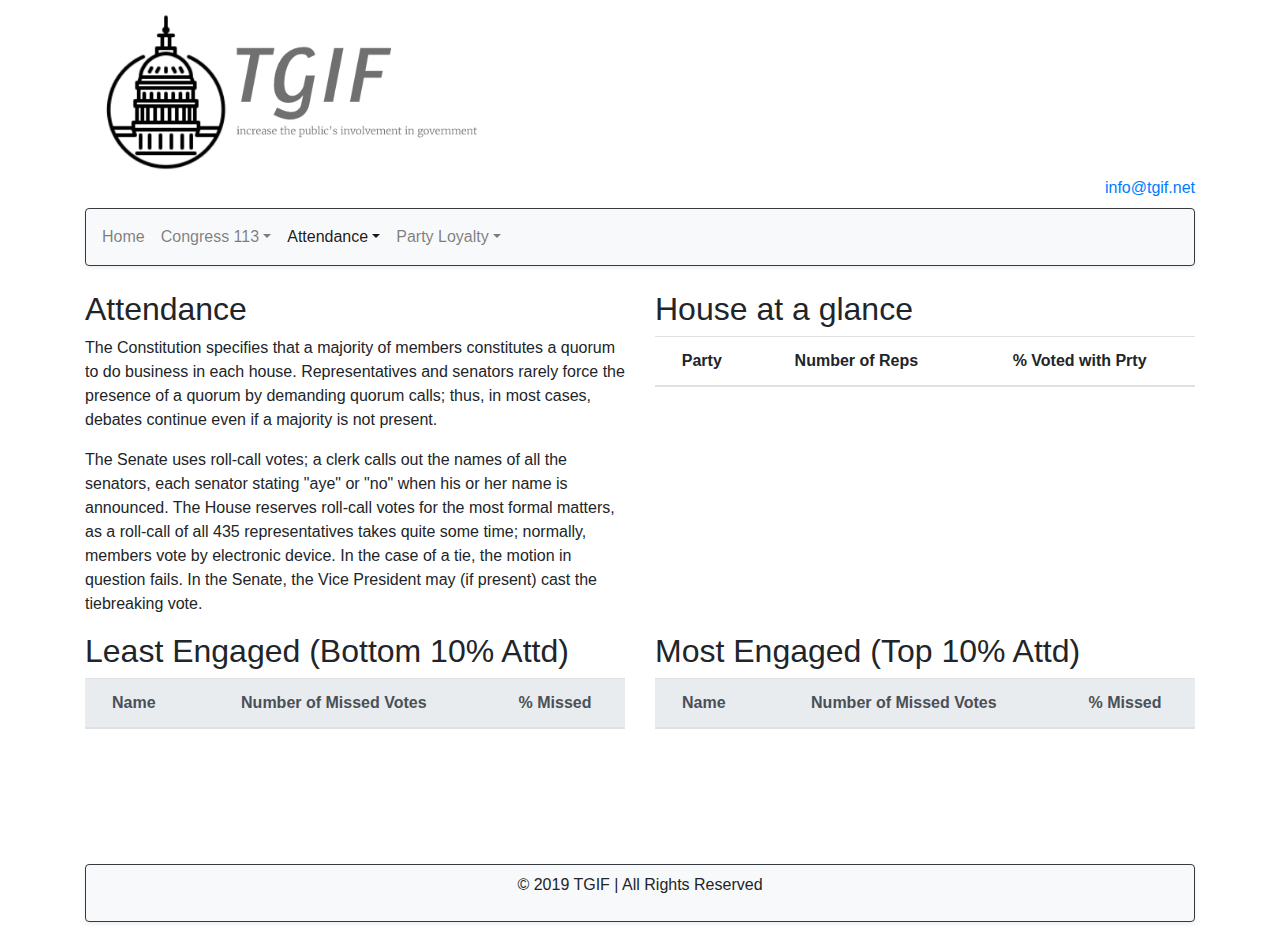
==== commit c38f1c32: "Vue, dropdown in js, refactored js files" ====
--- a/house_attendance_page.html
+++ b/house_attendance_page.html
@@ -163,6 +163,11 @@
                     <td id="indnumbers">--</td>
                     <td id="indvotes">--</td>
                   </tr>
+                  <tr id="totalglance">
+                    <td>Total members</td>
+                    <td>450</td>
+                    <td id="totalpct">--</td>
+                  </tr>
                 </tbody>
               </table>
             </div>
@@ -171,7 +176,7 @@
 
         <div class="row">
           <div class="table-responsive col-md-6">
-            <h2>Least Engaged (Bottom 10% Attendance)</h2>
+            <h2>Least Engaged (Bottom 10% Attd)</h2>
             <table class="table table-hover">
               <thead class="thead-light">
                 <tr>
@@ -195,7 +200,7 @@
           </div>
 
           <div class="table-responsive col-md-6">
-            <h2>Most Engaged (Top 10% Attendance)</h2>
+            <h2>Most Engaged (Top 10% Attd)</h2>
             <table class="table table-hover">
               <thead class="thead-light">
                 <tr>
@@ -220,7 +225,7 @@
         </div>
       </div>
       <footer
-        class="footer-copyright d-flex justify-content-center align-items-center border border-dark shadow-sm p-2 mb-4 mt-4 rounded"
+        class="footer-copyright d-flex justify-content-center align-items-center border border-dark bg-light shadow-sm p-2 mb-4 mt-4 rounded"
       >
         <p>
           &copy; 2019 TGIF | All Rights Reserved
@@ -242,7 +247,7 @@
       integrity="sha384-JjSmVgyd0p3pXB1rRibZUAYoIIy6OrQ6VrjIEaFf/nJGzIxFDsf4x0xIM+B07jRM"
       crossorigin="anonymous"
     ></script>
-    <script src="./javascript/pro_congress_113_house.js"></script>
-    <script src="./javascript/house_attendance.js"></script>
+
+    <script src="./javascript/attendance.js"></script>
   </body>
 </html>
--- a/styles/extra_style.css
+++ b/styles/extra_style.css
@@ -1,3 +1,9 @@
+/* Message for noresults */
+#noresults {
+  display: none;
+  text-align: center;
+}
+
 /* tables */
 table {
   text-align: center;
